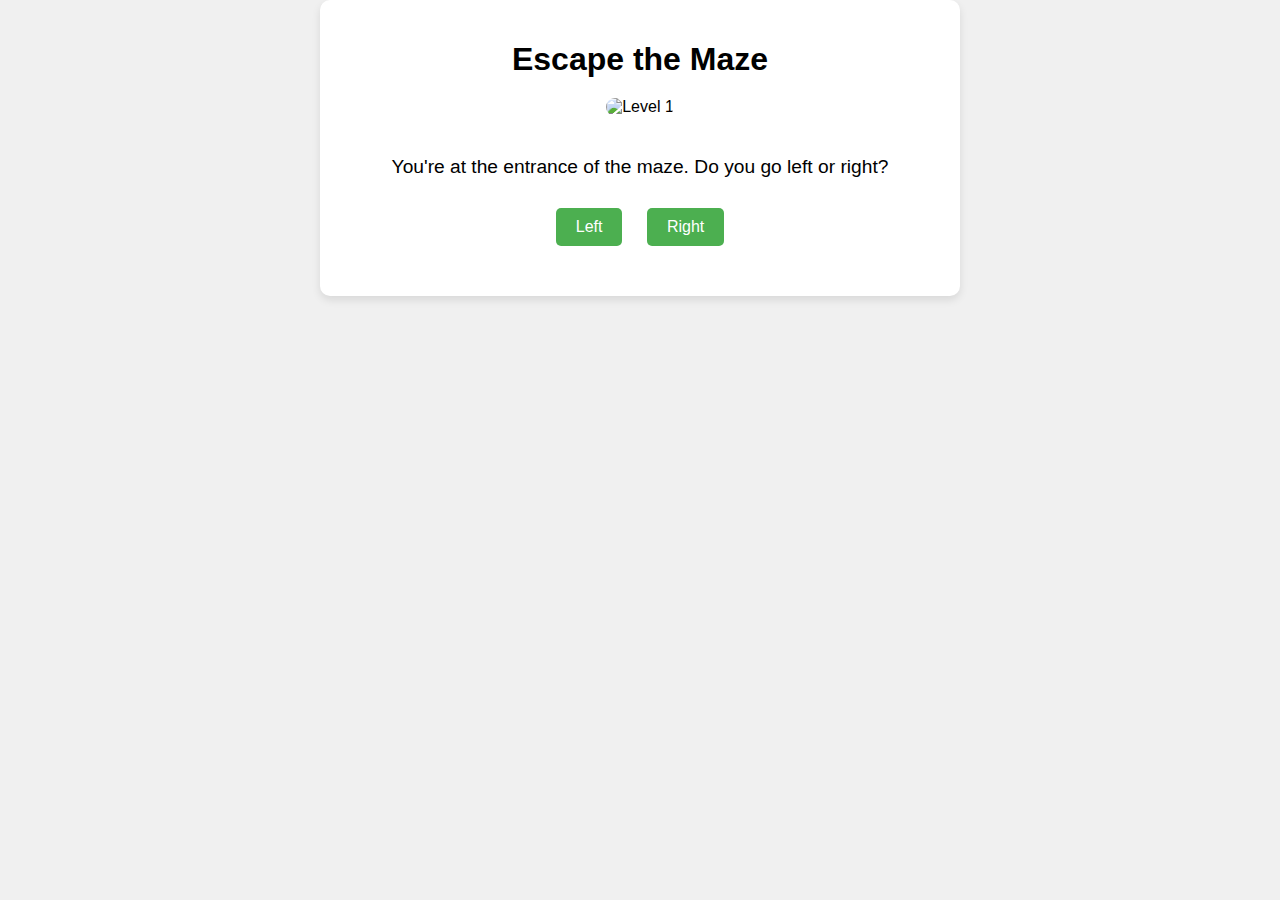
==== assets/index.html @ 14963132 "outline-code" ====
<!DOCTYPE html>
<html lang="en">
<head>
    <meta charset="UTF-8">
    <meta name="viewport" content="width=device-width, initial-scale=1.0">
    <title>Escape the Maze</title>
    <link rel="stylesheet" href="style.css">
</head>
<body>
    <div class="container">
        <h1>Escape the Maze</h1>
        <div id="maze-image">
            <img id="level-img" src="images/choice1.jpg" alt="Level 1">
        </div>
        <div id="prompt">
            <p id="game-prompt">You're at the entrance of the maze. Do you go left or right?</p>
        </div>
        <div id="choices">
            <button onclick="makeChoice('left')">Left</button>
            <button onclick="makeChoice('right')">Right</button>
        </div>
        <div id="message"></div>
    </div>
    <script src="script.js"></script>
</body>
</html>
---- assets/style.css ----
body {
    font-family: Arial, sans-serif;
    text-align: center;
    background-color: #f0f0f0;
    padding: 0;
    margin: 0;
}

.container {
    margin: 0 auto;
    padding: 20px;
    max-width: 600px;
    background-color: white;
    border-radius: 10px;
    box-shadow: 0 4px 8px rgba(0, 0, 0, 0.1);
}

h1 {
    font-size: 2em;
    margin-bottom: 20px;
}

#maze-image img {
    max-width: 100%;
    border-radius: 10px;
    margin-bottom: 20px;
}

#prompt p {
    font-size: 1.2em;
    margin-bottom: 20px;
}

#choices button {
    font-size: 1em;
    padding: 10px 20px;
    margin: 10px;
    cursor: pointer;
    background-color: #4CAF50;
    color: white;
    border: none;
    border-radius: 5px;
}

#choices button:hover {
    background-color: #45a049;
}

#message {
    font-size: 1.2em;
    color: red;
    margin-top: 20px;
}
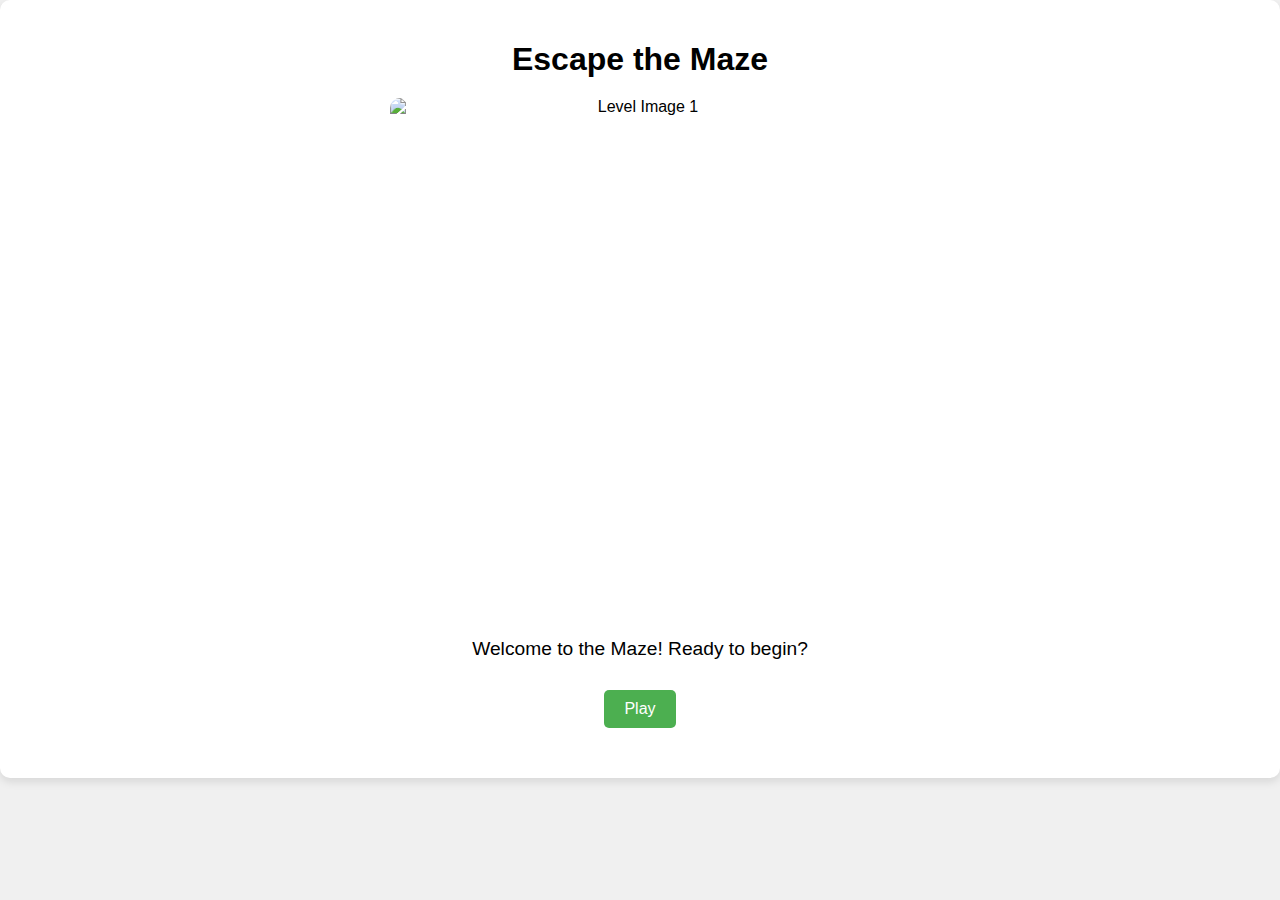
==== commit be20fcc5: "Merge pull request #7 from asteining/full-code-edit" ====
--- a/assets/index.html
+++ b/assets/index.html
@@ -10,17 +10,17 @@
     <div class="container">
         <h1>Escape the Maze</h1>
         <div id="maze-image">
-            <img id="level-img" src="images/choice1.jpg" alt="Level 1">
+            <img id="level-img1" src="images/entrance.jpg" alt="Level Image 1">
+            <img id="level-img2" src="" alt="Level Image 2" style="display: none;"> <!-- Hidden by default for entrance -->
         </div>
         <div id="prompt">
-            <p id="game-prompt">You're at the entrance of the maze. Do you go left or right?</p>
+            <p id="game-prompt">Welcome to the Maze! Ready to begin?</p>
         </div>
         <div id="choices">
-            <button onclick="makeChoice('left')">Left</button>
-            <button onclick="makeChoice('right')">Right</button>
+            <button onclick="startGame()">Play</button> <!-- Starts the game -->
         </div>
         <div id="message"></div>
     </div>
     <script src="script.js"></script>
 </body>
-</html>+</html>
--- a/assets/style.css
+++ b/assets/style.css
@@ -9,7 +9,6 @@
 .container {
     margin: 0 auto;
     padding: 20px;
-    max-width: 600px;
     background-color: white;
     border-radius: 10px;
     box-shadow: 0 4px 8px rgba(0, 0, 0, 0.1);
@@ -21,7 +20,11 @@
 }
 
 #maze-image img {
+    display: inline-flex;
+    flex-wrap: wrap;
     max-width: 100%;
+    height: 500px;
+    width: 500px;
     border-radius: 10px;
     margin-bottom: 20px;
 }
@@ -51,3 +54,53 @@
     color: red;
     margin-top: 20px;
 }
+
+
+/*Ipad Screen*/
+@media screen and (max-width: 768px) {
+    .container {
+      width: 100%;
+      padding: 1rem;
+    }
+
+
+#maze-image img {
+    display: inline-flex;
+    flex-wrap: wrap;
+    max-width: 100%;
+    height: 200px;
+    width: 200px;
+    border-radius: 10px;
+    margin-bottom: 20px;
+}
+#message {
+    font-size: 1.2em;
+    color: red;
+    margin-top: 20px;
+}
+}
+
+
+/*Mobile Screen*/
+@media screen and (max-width: 480px) {
+    .container {
+      width: 100%;
+      padding: 1rem;
+    }
+
+
+#maze-image img {
+    display: inline-flex;
+    flex-wrap: wrap;
+    max-width: 100%;
+    height: 130px;
+    width: 130px;
+    border-radius: 10px;
+    margin-bottom: 20px;
+}
+#message {
+    font-size: 1.2em;
+    color: red;
+    margin-top: 20px;
+}
+}